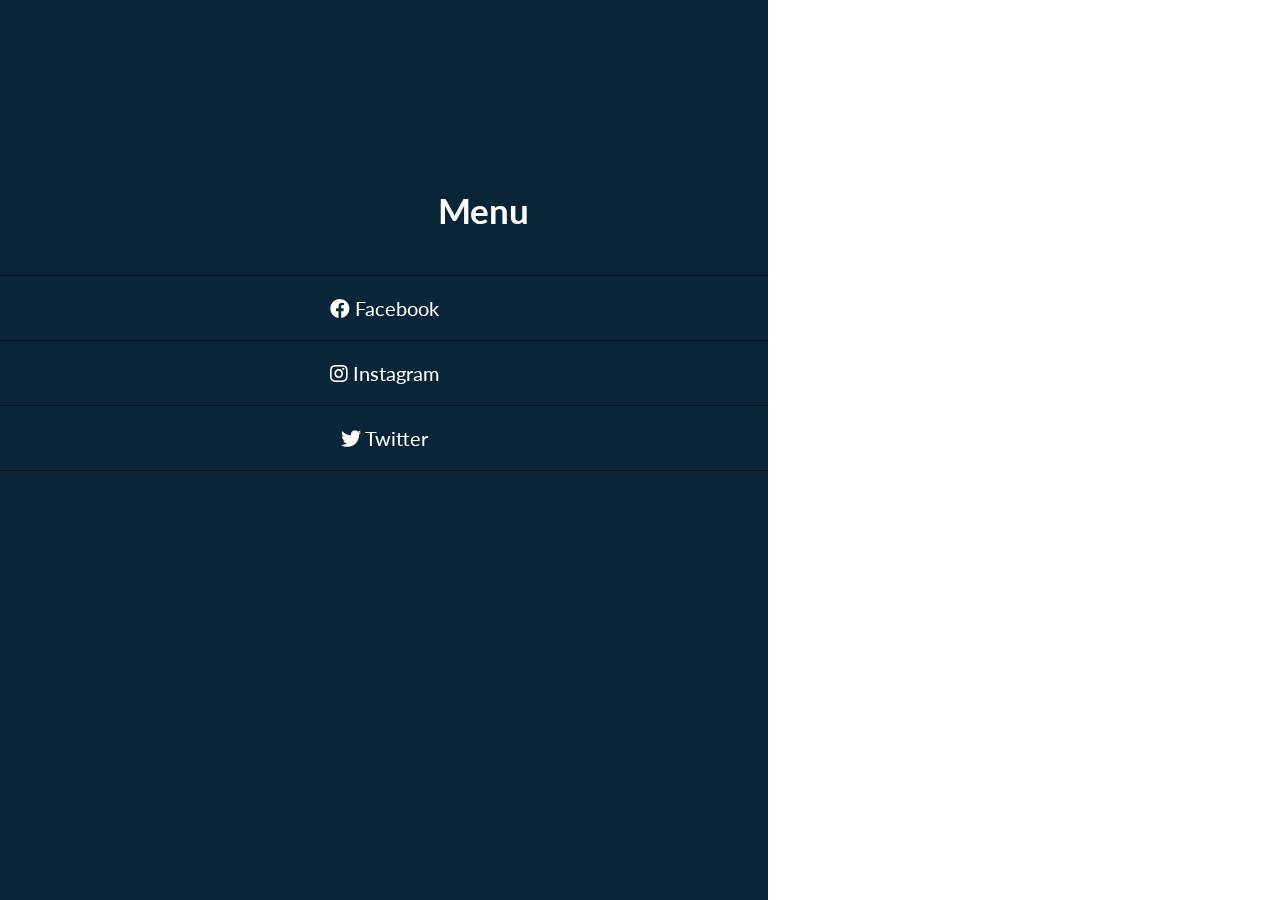
==== Public/index.html @ 6da44805 "Initial commit" ====
<!DOCTYPE html>
<html lang="es">
<head>
  <meta charset="UTF-8" />
  <meta http-equiv="X-UA-Compatible" content="IE=edge" />
  <meta name="viewport" content="width=device-width, initial-scale=1.0" />
  <link href="assets/styles/estilos013.css" rel="stylesheet" />
  <link rel="stylesheet" href="https://cdnjs.cloudflare.com/ajax/libs/font-awesome/5.15.4/css/all.min.css" />
  <link rel="preconnect" href="https://fonts.gstatic.com" />
  <link href="https://fonts.googleapis.com/css2?family=Lato&display=swap" rel="stylesheet" />
  <title>Menu</title>
</head>
<body>
  <header class="Tituloosm">
    <div class="barra">
      <h2>
        <div class="circle-img">
          <img src="assets/imagenes/alan.png" alt="" />
        </div>
        Menu
      </h2>
      <ul>
        <li><a href="#" id="facebookLink"><i class="fab fa-facebook"></i> Facebook</a></li>
        <li><a href="#" id="instagramLink"><i class="fab fa-instagram"></i> Instagram</a></li>
        <li><a href="#" id="twitterLink"><i class="fab fa-twitter"></i> Twitter</a></li>
      </ul>
    </div>
    <img id="facebookImage" src="assets/imagenes/facebook.png" alt="">
    <img id="instagramImage" src="assets/imagenes/instagram.png" alt="">
    <img id="twitterImage" src="assets/imagenes/twitter.png" alt="">


    <script src="assets/scripts/scripts013.js"></script>
  </header>
</body>
</html>
---- Public/assets/styles/estilos013.css ----
body {
    margin: 0px;
}

.barra {
    font-family: 'Lato', sans-serif;
    width: 10%;
    height: 9%;
    position: fixed;
    transition: .4s all;
    z-index: 1;
}

/* Estilos para el círculo de la imagen */
.circle-img {
    width: 180px;
    height: 180px;
    border-radius: 50%;
    overflow: hidden;
    display: inline-block;
    margin-right: 10px;
}

.circle-img img {
    width: 100%;
    height: auto;
    display: block;
    object-fit: cover;
}

.barra ul {
    padding: 0px;
    text-align: center;
}

.barra li {
    transition: all .3s;
    list-style: none;
}

.barra a {
    text-decoration: none;
    font-weight: normal;
    transition: .3s all;
    font-size: 0px;
    padding: 0px;
}

.barra h2 {
    text-align: center;
    color: white;
    padding: 7px;
    font-size: 0px;
}

.barra img {
    padding-top: 30px;
    padding-left: 10px;
}

.barra:hover {
    width: 70%;
    height: 100vh;
    background: rgba(5, 33, 51, 0.98);
}

.barra:hover h2 {
    padding: 15px;
    font-size: 35px;
}

.barra:hover a {
    font-size: 20px;
    color: white;
    display: block;
    padding: 20px;
}

.barra:hover img {
    height: 0px;
}

.barra:hover li {
    border-top: 1px solid #03121b;
    width: 100%;
}

.barra:hover ul:last-of-type {
    border-bottom: 1px solid #03121b;
}

.barra:hover a:hover {
    font-size: 25px;
    padding: 15px 0px;
    background: rgba(23, 78, 112, 0.98);
}

@media (min-width: 768px) {
    .barra:hover {
        width: 60%;
    }
}

/* Estilos para las imágenes ocultas */
#facebookImage,
#instagramImage,
#twitterImage {
    display: none;
    position: fixed;
    top: 0;
    right: 0;
}
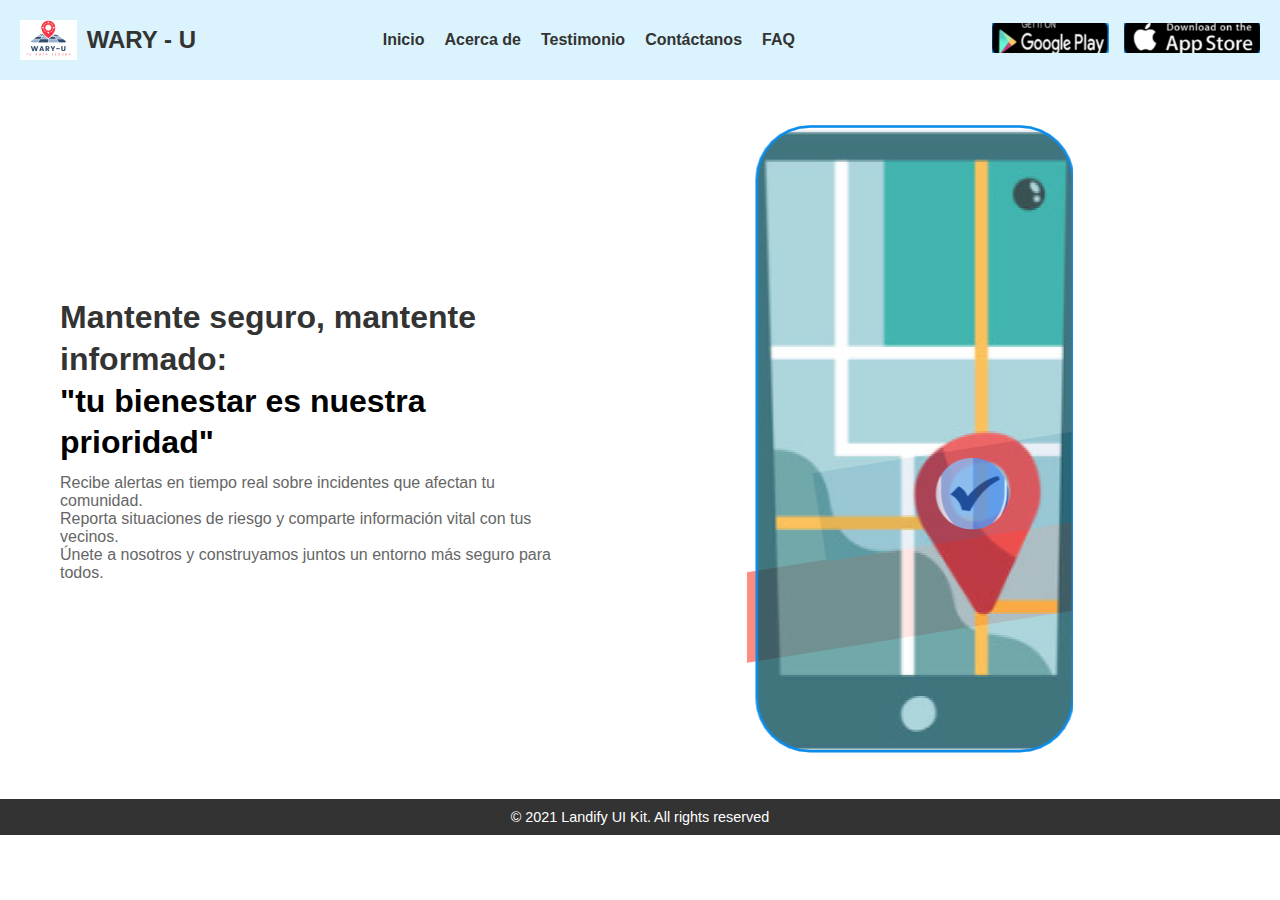
==== commit 7edba093: "Agregando archivos de la carpeta Public" ====
--- a/Public/index.html
+++ b/Public/index.html
@@ -1,36 +1,74 @@
 <!DOCTYPE html>
 <html lang="es">
 <head>
-  <meta charset="UTF-8" />
-  <meta http-equiv="X-UA-Compatible" content="IE=edge" />
-  <meta name="viewport" content="width=device-width, initial-scale=1.0" />
-  <link href="assets/styles/estilos013.css" rel="stylesheet" />
-  <link rel="stylesheet" href="https://cdnjs.cloudflare.com/ajax/libs/font-awesome/5.15.4/css/all.min.css" />
-  <link rel="preconnect" href="https://fonts.gstatic.com" />
-  <link href="https://fonts.googleapis.com/css2?family=Lato&display=swap" rel="stylesheet" />
-  <title>Menu</title>
+    <meta charset="UTF-8">
+    <meta name="viewport" content="width=device-width, initial-scale=1.0">
+    <title>WARY-U Landing Page</title>
+    <link rel="stylesheet" href="assets/styles/estilos013.css">
+    <link rel="icon" href="favicon.ico">
 </head>
 <body>
-  <header class="Tituloosm">
-    <div class="barra">
-      <h2>
-        <div class="circle-img">
-          <img src="assets/imagenes/alan.png" alt="" />
-        </div>
-        Menu
-      </h2>
-      <ul>
-        <li><a href="#" id="facebookLink"><i class="fab fa-facebook"></i> Facebook</a></li>
-        <li><a href="#" id="instagramLink"><i class="fab fa-instagram"></i> Instagram</a></li>
-        <li><a href="#" id="twitterLink"><i class="fab fa-twitter"></i> Twitter</a></li>
-      </ul>
-    </div>
-    <img id="facebookImage" src="assets/imagenes/facebook.png" alt="">
-    <img id="instagramImage" src="assets/imagenes/instagram.png" alt="">
-    <img id="twitterImage" src="assets/imagenes/twitter.png" alt="">
+    <!-- Barra de navegación -->
+    <header>
+        <nav>
+            <div class="logo">
+                <img src="assets/imagenes/Logo.png" alt="Logo WARY-U">
+                <span>WARY - U</span>
+            </div>
+            <ul class="nav-links">
+                <li><a href="#inicio" onclick="mostrarSeccion('inicio')">Inicio</a></li>
+                <li><a href="#acerca" onclick="mostrarSeccion('acerca')">Acerca de</a></li>
+                <li><a href="#testimonio">Testimonio</a></li>
+                <li><a href="#contacto">Contáctanos</a></li>
+                <li><a href="#faq">FAQ</a></li>
+            </ul>
+            <div class="download-buttons">
+                <img src="assets/imagenes/Descarga1.png" alt="Descargar en Google Play">
+                <img src="assets/imagenes/Descarga2.png" alt="Descargar en App Store">
+            </div>
+        </nav>
+    </header>
 
+    <!-- Sección principal -->
+    <main>
+        <!-- Sección Inicio -->
+        <section id="inicio" class="active">
+            <div class="content">
+                <h1>Mantente seguro, mantente informado: <br> <span>"tu bienestar es nuestra prioridad"</span></h1>
+                <p>Recibe alertas en tiempo real sobre incidentes que afectan tu comunidad.<br>
+                   Reporta situaciones de riesgo y comparte información vital con tus vecinos.<br>
+                   Únete a nosotros y construyamos juntos un entorno más seguro para todos.</p>
+            </div>
+            <div class="image">
+                <img src="assets/imagenes/Pantalla.png" alt="Mapa en teléfono">
+            </div>
+        </section>
 
-    <script src="assets/scripts/scripts013.js"></script>
-  </header>
+        <!-- Sección Acerca de (Oculta por defecto) -->
+        <section id="acerca" style="display: none;">
+            <div class="container">
+                <h1>Acerca de Wary-u</h1>
+                <p>Wary-u es una aplicación enfocada en brindar herramientas que mejoran la seguridad y protección de las personas. A través de información en tiempo real y opciones de interacción, ayuda a los usuarios a estar más conectados y prevenidos ante posibles riesgos en su entorno.</p>
+            </div>
+        </section>
+    </main>
+
+    <!-- Pie de página -->
+    <footer>
+        <p>&copy; 2021 Landify UI Kit. All rights reserved</p>
+    </footer>
+
+    <script>
+        function mostrarSeccion(seccionId) {
+            // Oculta todas las secciones
+            const secciones = document.querySelectorAll("main > section");
+            secciones.forEach(seccion => {
+                seccion.style.display = 'none';
+            });
+
+            // Muestra la sección seleccionada
+            document.getElementById(seccionId).style.display = 'block';
+        }
+    </script>
 </body>
 </html>
--- a/Public/assets/styles/estilos013.css
+++ b/Public/assets/styles/estilos013.css
@@ -1,112 +1,108 @@
-body {
-    margin: 0px;
+/* Reset */
+* {
+    margin: 0;
+    padding: 0;
+    box-sizing: border-box;
 }
 
-.barra {
-    font-family: 'Lato', sans-serif;
-    width: 10%;
-    height: 9%;
-    position: fixed;
-    transition: .4s all;
-    z-index: 1;
+body {
+    font-family: Arial, sans-serif;
+    color: #333;
+    background-color: #fff;
 }
 
-/* Estilos para el círculo de la imagen */
-.circle-img {
-    width: 180px;
-    height: 180px;
-    border-radius: 50%;
-    overflow: hidden;
-    display: inline-block;
+/* Barra de navegación */
+header {
+    background-color: #daf3fc;
+    padding: 20px;
+}
+
+nav {
+    display: flex;
+    justify-content: space-between;
+    align-items: center;
+}
+
+.logo {
+    display: flex;
+    align-items: center;
+    font-size: 1.5em;
+    font-weight: bold;
+}
+
+.logo img {
+    height: 40px;
     margin-right: 10px;
 }
 
-.circle-img img {
-    width: 100%;
-    height: auto;
-    display: block;
-    object-fit: cover;
+.nav-links {
+    list-style: none;
+    display: flex;
+    gap: 20px;
 }
 
-.barra ul {
-    padding: 0px;
-    text-align: center;
+.nav-links li a {
+    text-decoration: none;
+    color: #333;
+    font-weight: bold;
 }
 
-.barra li {
-    transition: all .3s;
-    list-style: none;
+.download-buttons img {
+    height: 30px;
+    margin-left: 10px;
 }
 
-.barra a {
-    text-decoration: none;
-    font-weight: normal;
-    transition: .3s all;
-    font-size: 0px;
-    padding: 0px;
+/* Sección principal */
+main {
+    padding: 40px;
 }
 
-.barra h2 {
-    text-align: center;
-    color: white;
-    padding: 7px;
-    font-size: 0px;
+section {
+    display: flex;
+    justify-content: space-around;
+    align-items: center;
+    flex-wrap: wrap; /* Permite que los elementos se envuelvan en caso de que no quepan */
 }
 
-.barra img {
-    padding-top: 30px;
-    padding-left: 10px;
+.content {
+    max-width: 500px;
+    margin: 20px; /* Espaciado entre secciones */
 }
 
-.barra:hover {
-    width: 70%;
-    height: 100vh;
-    background: rgba(5, 33, 51, 0.98);
+.content h1 {
+    font-size: 2em;
+    line-height: 1.3;
+    color: #333;
 }
 
-.barra:hover h2 {
-    padding: 15px;
-    font-size: 35px;
+.content h1 span {
+    color: #000;
+    font-weight: bold;
 }
 
-.barra:hover a {
-    font-size: 20px;
-    color: white;
-    display: block;
-    padding: 20px;
+.content p {
+    margin-top: 10px;
+    color: #666;
+    font-size: 1em;
 }
 
-.barra:hover img {
-    height: 0px;
+/* Imagen */
+.image {
+    flex: 1; /* Permite que la imagen ocupe el espacio disponible */
+    max-width: 100%; /* Evita que la imagen se desborde */
+    text-align: center; /* Centra la imagen */
 }
 
-.barra:hover li {
-    border-top: 1px solid #03121b;
-    width: 100%;
+.image img {
+    max-width: 100%; /* Asegura que la imagen no se desborde */
+    height: auto; /* Mantiene la proporción */
 }
 
-.barra:hover ul:last-of-type {
-    border-bottom: 1px solid #03121b;
+/* Pie de página */
+footer {
+    text-align: center;
+    background-color: #333;
+    color: #fff;
+    padding: 10px;
+    font-size: 0.9em;
 }
-
-.barra:hover a:hover {
-    font-size: 25px;
-    padding: 15px 0px;
-    background: rgba(23, 78, 112, 0.98);
-}
-
-@media (min-width: 768px) {
-    .barra:hover {
-        width: 60%;
-    }
-}
-
-/* Estilos para las imágenes ocultas */
-#facebookImage,
-#instagramImage,
-#twitterImage {
-    display: none;
-    position: fixed;
-    top: 0;
-    right: 0;
-}
